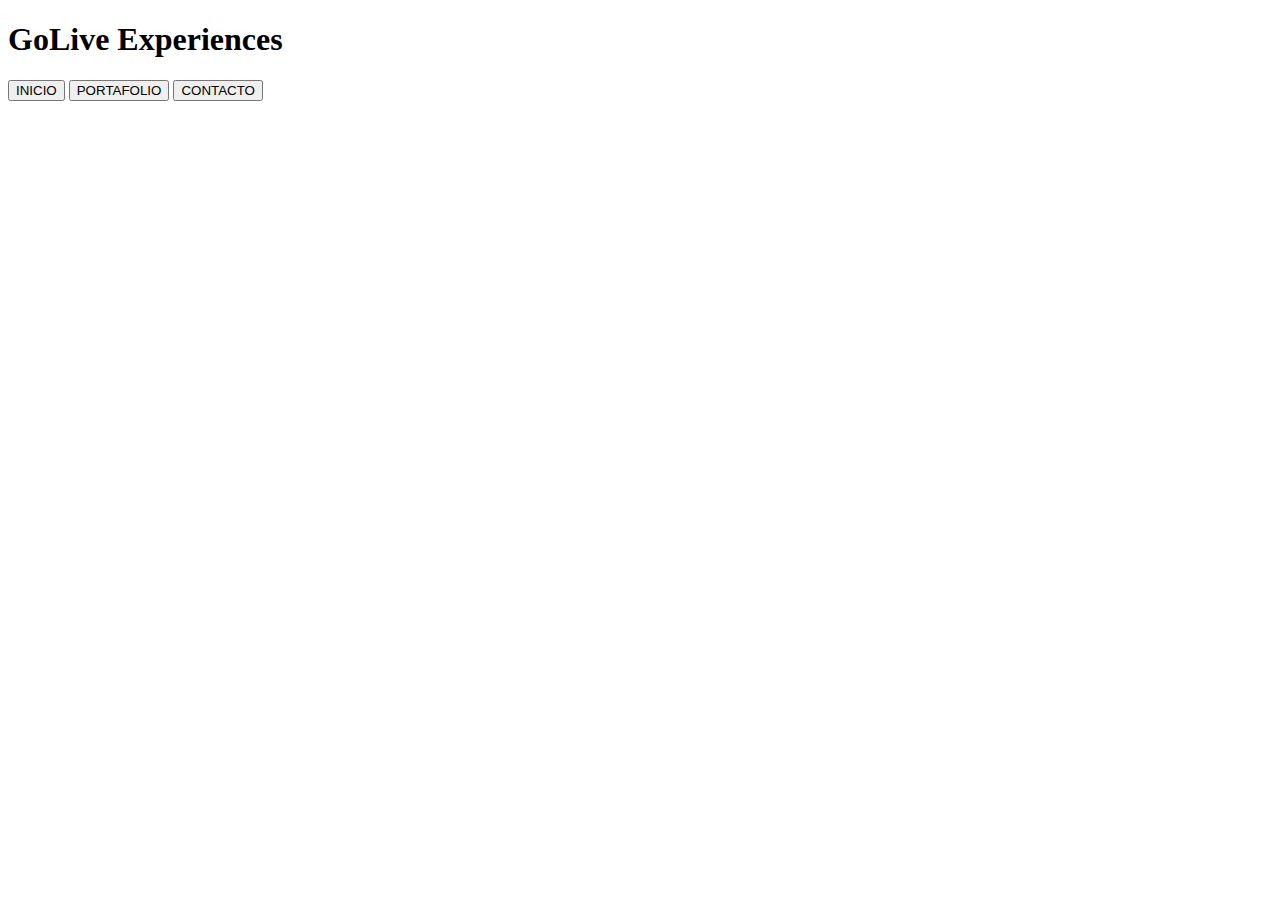
==== biografia.html @ dc5f9053 "Initial commit" ====
<!DOCTYPE html>
<html lang="en">
<head>
	<meta charset="UTF-8">
	<meta name="viewport" content="width=device-width, initial-scale=1.0">
	<title>Document</title>
</head>
<body>
	<h1>GoLive Experiences</h1>

	<button href="/">INICIO</button>
	<button href="portfolio.html">PORTAFOLIO</button>
	<button href="contacto.html">CONTACTO</button>
	
</body>
</html>
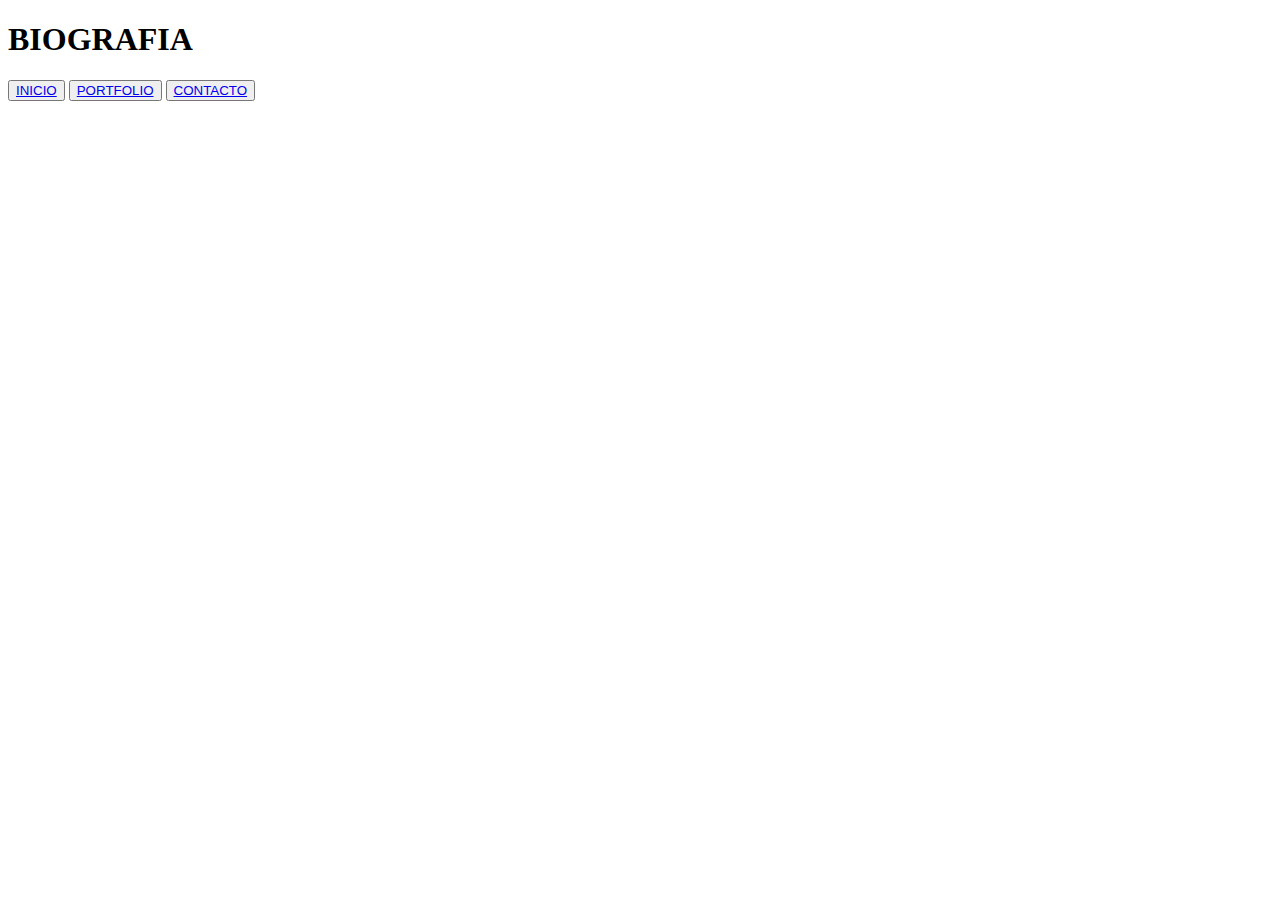
==== commit 9eec0e18: "Index y Css, hay que mejorarlo" ====
--- a/biografia.html
+++ b/biografia.html
@@ -3,14 +3,14 @@
 <head>
 	<meta charset="UTF-8">
 	<meta name="viewport" content="width=device-width, initial-scale=1.0">
-	<title>Document</title>
+	<title>Biografía</title>
 </head>
 <body>
-	<h1>GoLive Experiences</h1>
+	<h1>BIOGRAFIA</h1>
 
-	<button href="/">INICIO</button>
-	<button href="portfolio.html">PORTAFOLIO</button>
-	<button href="contacto.html">CONTACTO</button>
+	<button><a href="/">INICIO</a></button>
+	<button><a href="portfolio.html">PORTFOLIO</a></button>
+	<button><a href="contacto.html">CONTACTO</a></button>
 	
 </body>
 </html>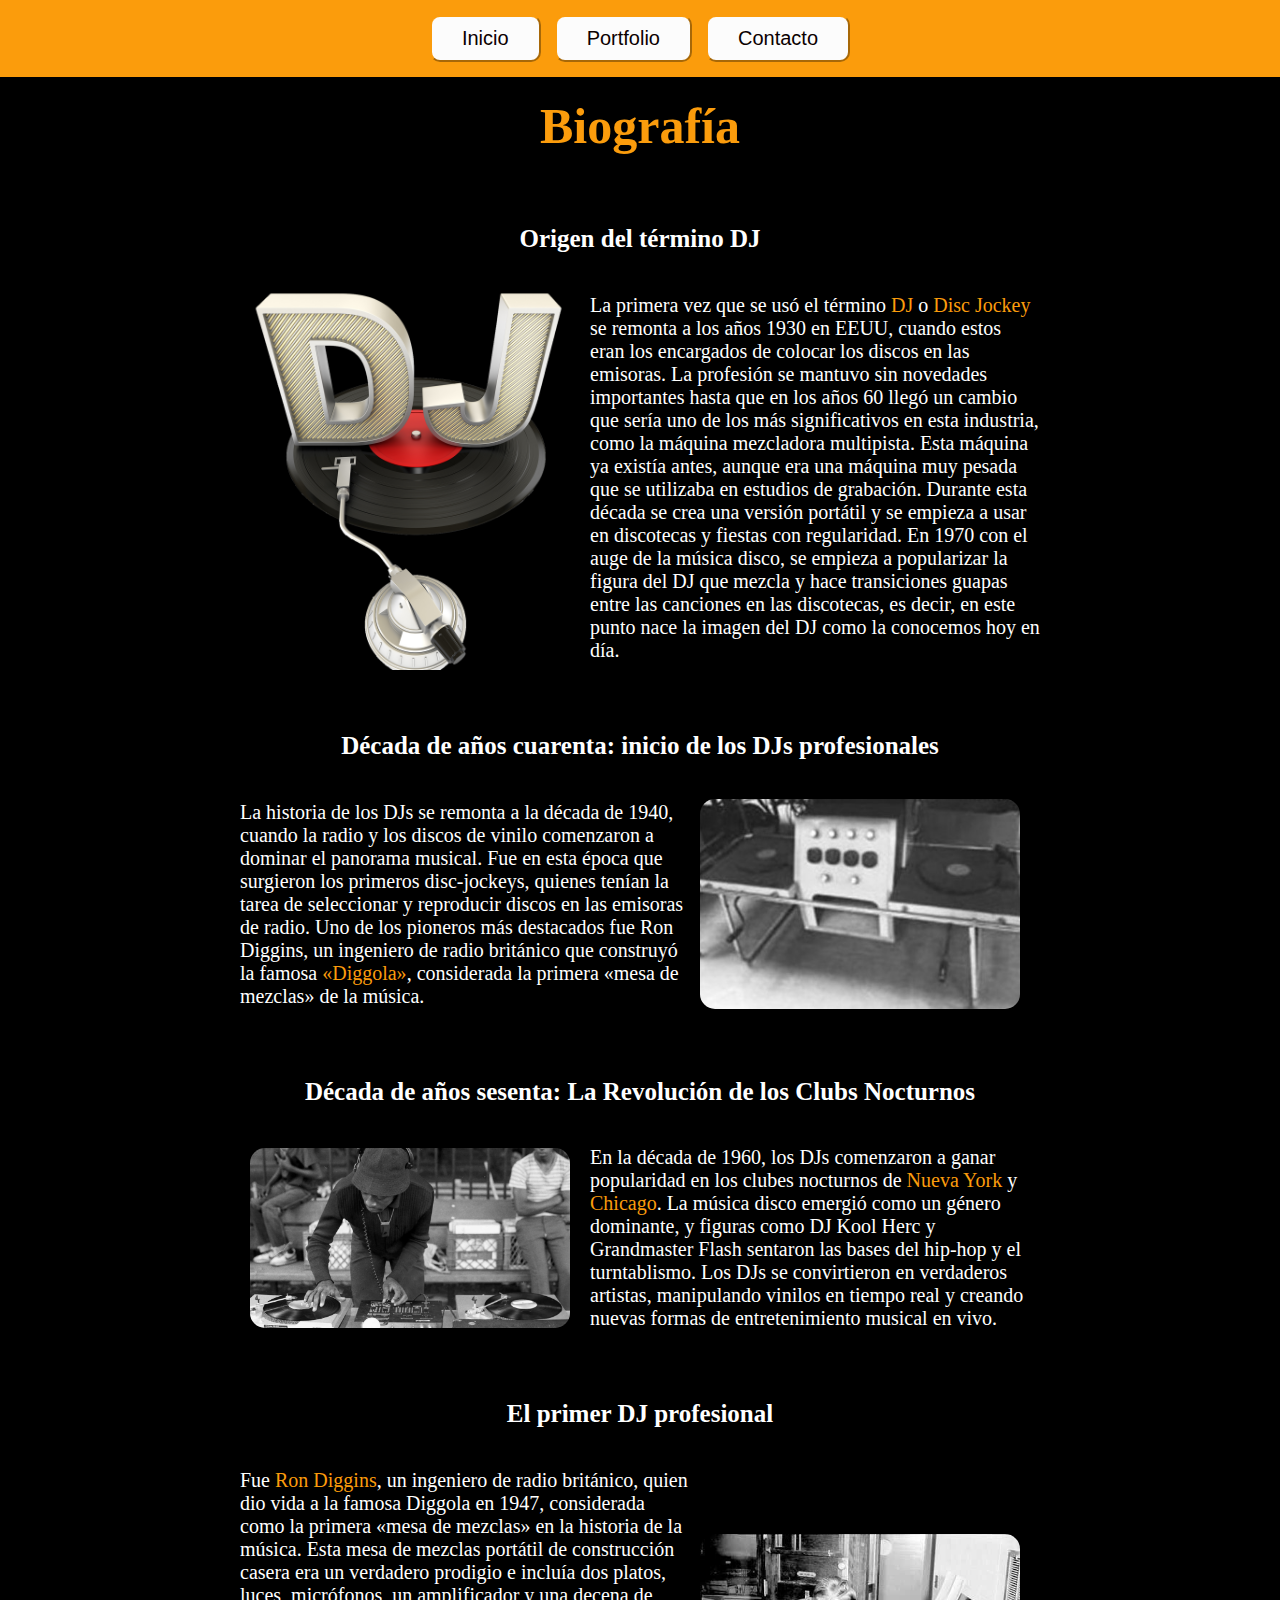
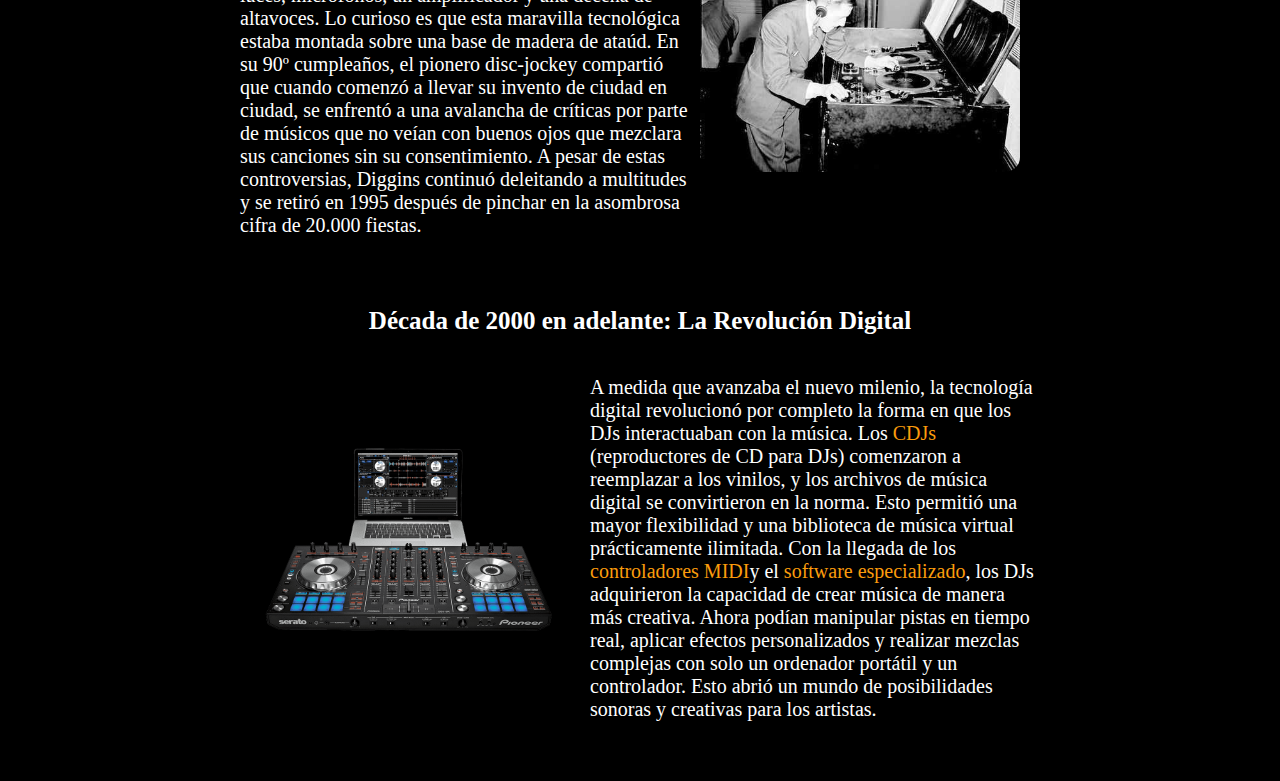
==== commit 12cc04ca: "Biografía terminada - REVISIÓN" ====
--- a/biografia.html
+++ b/biografia.html
@@ -1,16 +1,111 @@
 <!DOCTYPE html>
 <html lang="en">
+
 <head>
 	<meta charset="UTF-8">
 	<meta name="viewport" content="width=device-width, initial-scale=1.0">
 	<title>Biografía</title>
+	<link rel="stylesheet" href="web.css">
 </head>
-<body>
-	<h1>BIOGRAFIA</h1>
 
-	<button><a href="/">INICIO</a></button>
-	<button><a href="portfolio.html">PORTFOLIO</a></button>
-	<button><a href="contacto.html">CONTACTO</a></button>
-	
+<body class="b1">
+
+	<nav class="navbar">
+		<button><a href="/">Inicio</a></button>
+		<button><a href="portfolio.html">Portfolio</a></button>
+		<button><a href="contacto.html">Contacto</a></button>
+	</nav>
+
+	<h1 class="Title_1">Biografía</h1>
+
+	<div class="content">
+		<div class="text">
+
+			<h2>Origen del término DJ</h2>
+			<div class="paragraph photo_2">
+				<img src="Dj historia.png" alt="Imagen a la Izquierda" class="img-left">
+				<p>La primera vez que se usó el término <span>DJ</span> o <span>Disc Jockey</span> se remonta a los años 1930 en EEUU, cuando
+					estos eran los encargados de colocar los discos en las emisoras.
+					La profesión se mantuvo sin novedades importantes hasta que en los años 60 llegó un cambio que sería
+					uno de los más significativos en esta industria, como la máquina mezcladora multipista.
+					Esta máquina ya existía antes, aunque era una máquina muy pesada que se utilizaba en estudios de
+					grabación. Durante esta década se crea una versión portátil y se empieza a usar en discotecas y
+					fiestas con regularidad.
+					En 1970 con el auge de la música disco, se empieza a popularizar la figura del DJ que mezcla y hace
+					transiciones guapas entre las canciones en las discotecas, es decir, en este punto nace la imagen
+					del DJ
+					como la conocemos hoy en día.</p>
+			</div>
+
+			<h2>Década de años cuarenta: inicio de los DJs profesionales</h2>
+			<div class="paragraph photo_2">
+				<img src="Diggola.jpg" alt="Imagen a la derecha" class="img-right">
+				<p>La historia de los DJs se remonta a la década de 1940, cuando la radio y los discos de vinilo
+					comenzaron a dominar el panorama musical. Fue en esta época que surgieron los primeros disc-jockeys,
+					quienes tenían la tarea de seleccionar y reproducir discos en las emisoras de radio. Uno de los
+					pioneros más destacados fue Ron Diggins, un ingeniero de radio británico que construyó la famosa
+					<span>«Diggola»</span>, considerada la primera «mesa de mezclas» de la música.</p>
+			</div>
+
+
+			<h2>Década de años sesenta: La Revolución de los Clubs Nocturnos</h2>
+			<div class="paragraph photo_2">
+				<img src="DJ Kool Herc.jpg" alt="Imagen a la Izquierda" class="img-left">
+				<p>En la década de 1960, los DJs comenzaron a ganar popularidad en los clubes nocturnos de <span>Nueva York</span> y <span>Chicago</span>. La música disco emergió como un género dominante, y figuras como DJ Kool Herc y Grandmaster
+					Flash sentaron las bases del hip-hop y el turntablismo. Los DJs se convirtieron en verdaderos
+					artistas,
+					manipulando vinilos en tiempo real y creando nuevas formas de entretenimiento musical en vivo.</p>
+			</div>
+
+			<h2>El primer DJ profesional</h2>
+			<div class="paragraph photo_2">
+				<img src="Ron Diggins.jpg" alt="Imagen a la izquierda" class="img-left">
+				<p>Fue <span>Ron Diggins</span>, un ingeniero de radio británico, quien dio vida a la famosa Diggola en 1947,
+					considerada
+					como la primera «mesa de mezclas» en la historia de la música. Esta mesa de mezclas portátil de
+					construcción casera era un verdadero prodigio e incluía dos platos, luces, micrófonos, un
+					amplificador y
+					una decena de altavoces. Lo curioso es que esta maravilla tecnológica estaba montada sobre una base
+					de
+					madera de ataúd.
+
+					En su 90º cumpleaños, el pionero disc-jockey compartió que cuando comenzó a llevar su invento de
+					ciudad
+					en ciudad, se enfrentó a una avalancha de críticas por parte de músicos que no veían con buenos ojos
+					que
+					mezclara sus canciones sin su consentimiento. A pesar de estas controversias, Diggins continuó
+					deleitando a multitudes y se retiró en 1995 después de pinchar en la asombrosa cifra de 20.000
+					fiestas.
+				</p>
+			</div>
+
+			<h2>Década de 2000 en adelante: La Revolución Digital</h2>
+			<div class="paragraph photo_2">
+				<img src="Pionner DJ 2.png" alt="Imagen a la derecha" class="img-right">
+				<p>A medida que avanzaba el nuevo milenio, la tecnología digital revolucionó por completo la forma en
+					que
+					los DJs interactuaban con la música. Los <span>CDJs</span> (reproductores de CD para DJs) comenzaron a reemplazar a
+					los vinilos, y los archivos de música digital se convirtieron en la norma. Esto permitió una mayor
+					flexibilidad y una biblioteca de música virtual prácticamente ilimitada.
+
+					Con la llegada de los <span>controladores MIDI</span>y el <span>software especializado</span>, los DJs adquirieron la
+					capacidad
+					de crear música de manera más creativa. Ahora podían manipular pistas en tiempo real, aplicar
+					efectos
+					personalizados y realizar mezclas complejas con solo un ordenador portátil y un controlador. Esto
+					abrió
+					un mundo de posibilidades sonoras y creativas para los artistas.</p>
+			</div>
+
+
+			
+
+
+		</div>
+
+
+	</div>
+
 </body>
+
 </html>--- a/web.css
+++ b/web.css
@@ -0,0 +1,181 @@
+body {
+	background-color: black;
+	margin: 0;
+	/* Elimina el margen por defecto */
+}
+
+body.b1 {
+	background-color: black;
+	margin: 0;
+	/* Elimina el margen por defecto */
+}
+
+/* *** Estilo de la navbar *** */
+.navbar {
+	text-align: center;
+	padding: 10px 0;
+	/* Espaciado vertical */
+	background-color: #fb9c0c;
+	/* Color de fondo de la navbar */
+	margin-bottom: 20px;
+	/* Separación del contenido principal */
+}
+
+.navbar button {
+	padding: 10px 30px;
+	margin: 5px;
+	font-size: 20px;
+	background-color: rgb(252, 252, 252);
+	color: white;
+	/* border: none; */
+	border-color: #fb9c0c;
+	border-radius: 10px;
+	cursor: pointer;
+	transition: background-color 0.3s;
+}
+
+.navbar button a {
+	text-decoration: none;
+	color: rgb(11, 0, 0);
+}
+
+.navbar button:hover {
+	background-color: #fb9c0c;
+}
+
+/* *** Estilo Título *** */
+.Title {
+	color: aqua;
+	font-size: 100px;
+	text-align: center;
+	margin: 20px 0;
+	/* Espacio arriba y abajo del título */
+}
+
+.Title_1 {
+	color: #fb9c0c;
+	font-size: 50px;
+	text-align: center;
+	margin: 20px 0;
+	/* Espacio arriba y abajo del título */
+}
+
+.menu {
+	text-align: center;
+	/* Centra los botones */
+	margin: 10px 0;
+	/* Espacio arriba y abajo del menú */
+}
+
+.photo {
+	text-align: center;
+	/* Centra los botones */
+	margin: 10px 0;
+	/* Espacio arriba y abajo del menú */
+	
+
+}
+
+.photo img {
+	width: 100%;
+	/* Ajusta el ancho de la imagen al contenedor */
+	max-width: 700px;
+	/* Tamaño máximo de la imagen */
+	height: auto;
+	/* Mantiene la relación de aspecto */
+	border-radius: 15px;
+}
+.photo_2 img {
+	width: 40%;
+	/* Ajusta el ancho de la imagen al contenedor */
+	max-width: 700px;
+	/* Tamaño máximo de la imagen */
+	height: auto;
+	/* Mantiene la relación de aspecto */
+	border-radius: 15px;
+	margin-right: 20px;
+}
+
+.menu button {
+	padding: 5px 30px;
+	/* Tamaño de los botones */
+	margin: 5px;
+	/* Espacio entre los botones */
+	font-size: 20px;
+	/* Tamaño de la fuente */
+	background-color: aqua;
+	/* Color de fondo */
+	color: white;
+	/* Color del texto */
+	/*border:none;  Sin borde */
+	border-color: #fb9c0c;
+	border-radius: 20px;
+	/* Bordes redondeados */
+	cursor: pointer;
+	/* Cambia el cursor al pasar el mouse */
+	transition: background-color 0.3s;
+	/* Transición suave para el cambio de color */
+}
+
+.menu button a {
+	text-decoration: none;
+	/* Sin subrayado en el texto del enlace */
+	color: rgb(11, 0, 0);
+	/* Color del texto en el enlace */
+}
+
+.menu button:hover {
+	background-color: #fb9c0c;
+	/* Color de fondo al pasar el mouse */
+}
+
+h2 {
+	color: white;
+	font-size: 25px;
+	text-align: center;
+	margin-block-start: 50px;
+	
+}
+
+p {
+	color: white;
+	font-size: 20px;
+	max-width: 600px;
+}
+p span {
+	color: #fb9c0c;
+}
+
+.paragraph {
+	display: flex;
+	align-items: center;
+	margin: 20px 0;
+}
+
+.paragraph:nth-of-type(odd) {
+	flex-direction: row;
+}
+.paragraph:nth-of-type(even) {
+	flex-direction: row-reverse;
+}
+
+.img-left, .img-right {
+	width: 250px;
+	height: auto;
+	margin: 0 10px;
+}
+
+/* Estilos para centrar la imagen y el texto */
+.content {
+	display: flex;
+	align-items: center;
+	justify-content: center;
+	gap: 20px;
+	/* Espacio entre la imagen y el texto */
+	margin: 20px;
+}
+
+.text {
+	max-width: 800px;
+	/* Limitar el ancho del texto */
+}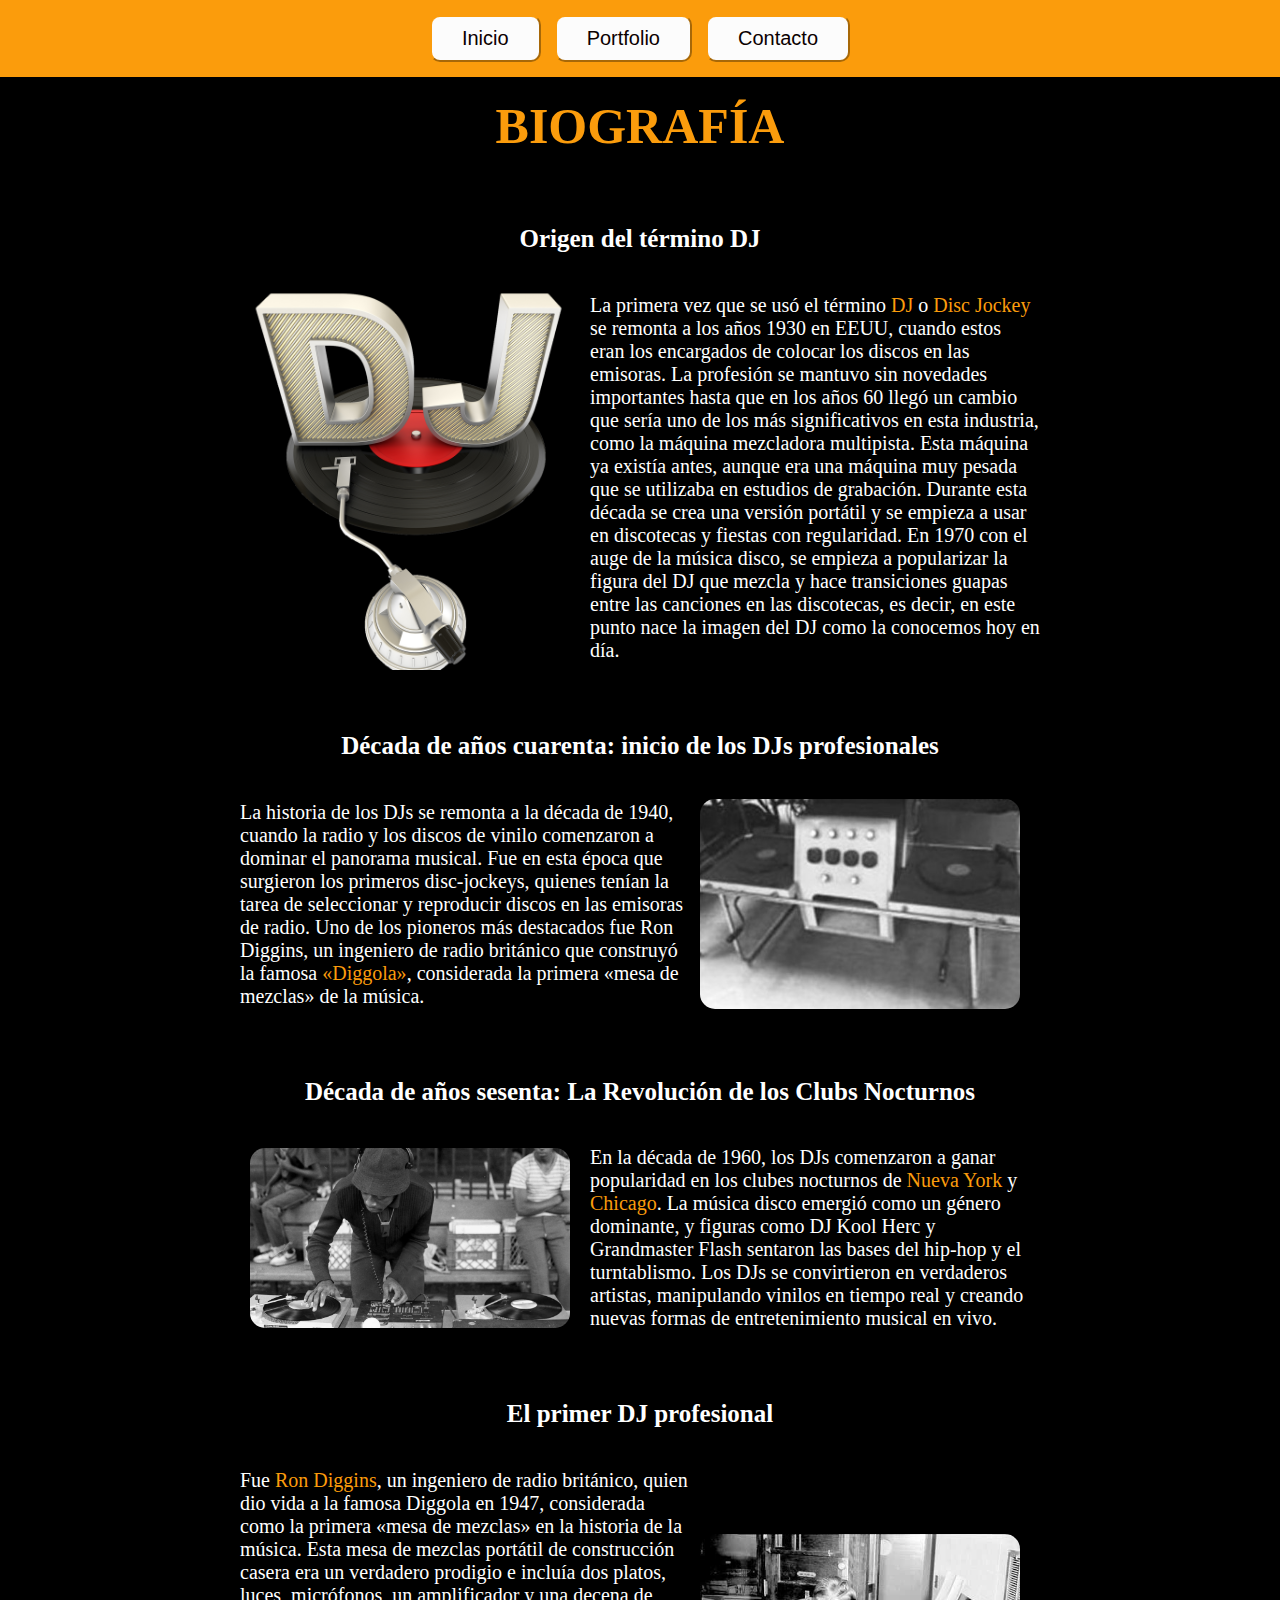
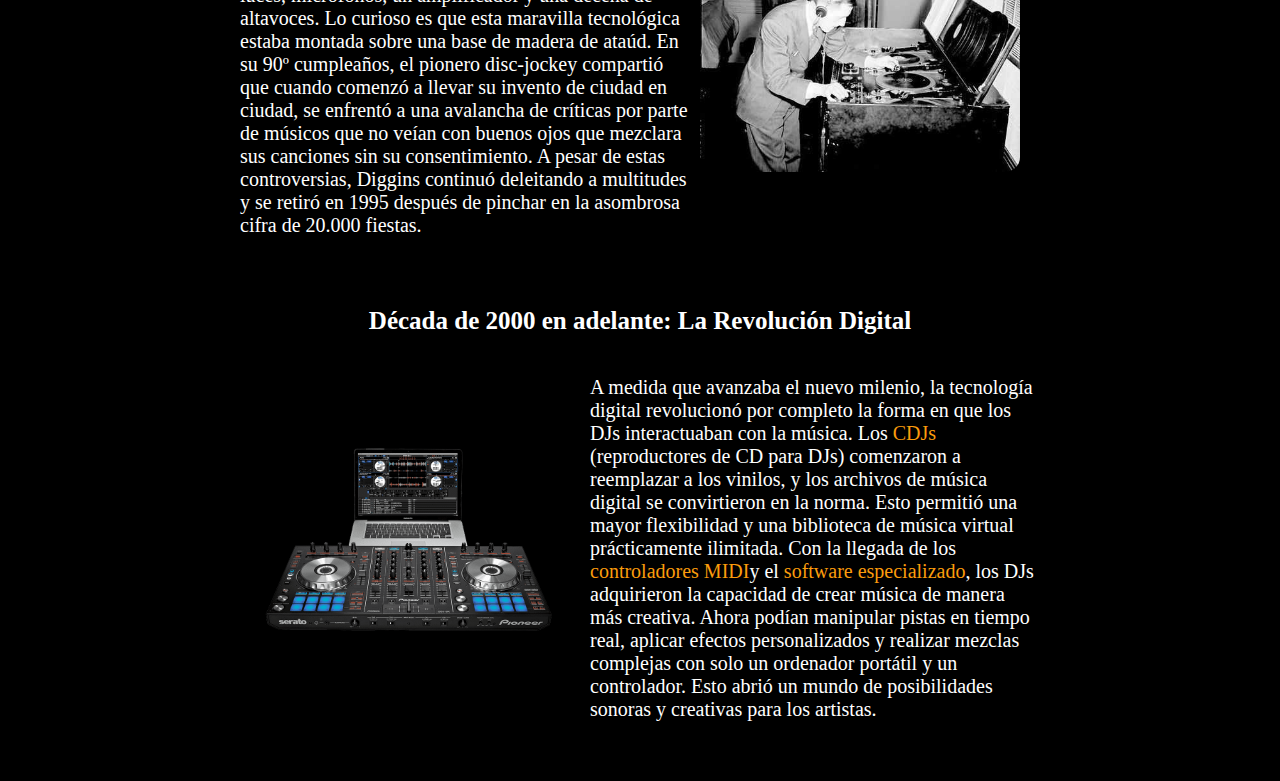
==== commit fd0f7ab7: "Portfolio - seguir y terminarlo" ====
--- a/biografia.html
+++ b/biografia.html
@@ -16,7 +16,7 @@
 		<button><a href="contacto.html">Contacto</a></button>
 	</nav>
 
-	<h1 class="Title_1">Biografía</h1>
+	<h1 class="Title_1">BIOGRAFÍA</h1>
 
 	<div class="content">
 		<div class="text">
@@ -24,7 +24,8 @@
 			<h2>Origen del término DJ</h2>
 			<div class="paragraph photo_2">
 				<img src="Dj historia.png" alt="Imagen a la Izquierda" class="img-left">
-				<p>La primera vez que se usó el término <span>DJ</span> o <span>Disc Jockey</span> se remonta a los años 1930 en EEUU, cuando
+				<p>La primera vez que se usó el término <span>DJ</span> o <span>Disc Jockey</span> se remonta a los años
+					1930 en EEUU, cuando
 					estos eran los encargados de colocar los discos en las emisoras.
 					La profesión se mantuvo sin novedades importantes hasta que en los años 60 llegó un cambio que sería
 					uno de los más significativos en esta industria, como la máquina mezcladora multipista.
@@ -44,14 +45,17 @@
 					comenzaron a dominar el panorama musical. Fue en esta época que surgieron los primeros disc-jockeys,
 					quienes tenían la tarea de seleccionar y reproducir discos en las emisoras de radio. Uno de los
 					pioneros más destacados fue Ron Diggins, un ingeniero de radio británico que construyó la famosa
-					<span>«Diggola»</span>, considerada la primera «mesa de mezclas» de la música.</p>
+					<span>«Diggola»</span>, considerada la primera «mesa de mezclas» de la música.
+				</p>
 			</div>
 
 
 			<h2>Década de años sesenta: La Revolución de los Clubs Nocturnos</h2>
 			<div class="paragraph photo_2">
 				<img src="DJ Kool Herc.jpg" alt="Imagen a la Izquierda" class="img-left">
-				<p>En la década de 1960, los DJs comenzaron a ganar popularidad en los clubes nocturnos de <span>Nueva York</span> y <span>Chicago</span>. La música disco emergió como un género dominante, y figuras como DJ Kool Herc y Grandmaster
+				<p>En la década de 1960, los DJs comenzaron a ganar popularidad en los clubes nocturnos de <span>Nueva
+						York</span> y <span>Chicago</span>. La música disco emergió como un género dominante, y figuras
+					como DJ Kool Herc y Grandmaster
 					Flash sentaron las bases del hip-hop y el turntablismo. Los DJs se convirtieron en verdaderos
 					artistas,
 					manipulando vinilos en tiempo real y creando nuevas formas de entretenimiento musical en vivo.</p>
@@ -60,7 +64,8 @@
 			<h2>El primer DJ profesional</h2>
 			<div class="paragraph photo_2">
 				<img src="Ron Diggins.jpg" alt="Imagen a la izquierda" class="img-left">
-				<p>Fue <span>Ron Diggins</span>, un ingeniero de radio británico, quien dio vida a la famosa Diggola en 1947,
+				<p>Fue <span>Ron Diggins</span>, un ingeniero de radio británico, quien dio vida a la famosa Diggola en
+					1947,
 					considerada
 					como la primera «mesa de mezclas» en la historia de la música. Esta mesa de mezclas portátil de
 					construcción casera era un verdadero prodigio e incluía dos platos, luces, micrófonos, un
@@ -84,11 +89,13 @@
 				<img src="Pionner DJ 2.png" alt="Imagen a la derecha" class="img-right">
 				<p>A medida que avanzaba el nuevo milenio, la tecnología digital revolucionó por completo la forma en
 					que
-					los DJs interactuaban con la música. Los <span>CDJs</span> (reproductores de CD para DJs) comenzaron a reemplazar a
+					los DJs interactuaban con la música. Los <span>CDJs</span> (reproductores de CD para DJs) comenzaron
+					a reemplazar a
 					los vinilos, y los archivos de música digital se convirtieron en la norma. Esto permitió una mayor
 					flexibilidad y una biblioteca de música virtual prácticamente ilimitada.
 
-					Con la llegada de los <span>controladores MIDI</span>y el <span>software especializado</span>, los DJs adquirieron la
+					Con la llegada de los <span>controladores MIDI</span>y el <span>software especializado</span>, los
+					DJs adquirieron la
 					capacidad
 					de crear música de manera más creativa. Ahora podían manipular pistas en tiempo real, aplicar
 					efectos
@@ -98,7 +105,7 @@
 			</div>
 
 
-			
+
 
 
 		</div>
--- a/web.css
+++ b/web.css
@@ -177,5 +177,67 @@
 
 .text {
 	max-width: 800px;
+	flex: 1;
 	/* Limitar el ancho del texto */
+}
+.video-grid {
+	display: grid;
+	grid-template-columns: repeat(2, 1fr);
+	gap: 20px; /* Espacio entre los videos */
+}
+
+.video-item {
+	text-align: center; /* Centrar texto debajo del video */
+	flex-direction: column; /* Alinea los elementos en columna */
+	text-align: center; /* Centrar el texto */
+	min-height: 300px; /* Establecer una altura mínima para igualar los elementos */
+	border-radius: 15px; /* Bordes redondeados */
+	padding: 10px; /* Espaciado interno */
+	background-color: rgba(255, 255, 255, 0.1); /* Fondo ligeramente transparente */
+}
+
+.video-item img {
+	width: 100%; /* Asegurarse de que la imagen se ajuste al ancho */
+	height: auto; /* Mantener la relación de aspecto */
+	border-radius: 15px; /* Bordes redondeados */
+}
+
+.video-item p {
+	color: white; /* Color del texto */
+	font-size: 16px; /* Tamaño de fuente más pequeño para mejor lectura */
+	flex-grow: 1; /* Permitir que el párrafo crezca */
+	margin-top: 10px; /* Espacio entre la imagen y el texto */
+}
+
+video {
+	width: 100%; /* Para que se ajusten al tamaño de la columna */
+	height: auto;
+	border-radius: 15px; /* Bordes redondeados */
+}
+
+/* ***Portafolio*** */
+.portfolio {
+	width: 40%;
+	height: auto;
+	max-width: 700px;
+	margin: 20px 0;
+	border-radius: 15px;
+	
+}
+.portfolio_2 {
+	width: 60%;
+	height: auto;
+	max-width: 700px;
+	margin: 20px 0;
+	border-radius: 15px;
+	
+}
+
+.portfolio_3 {
+	width: 100%;
+	height: auto;
+	max-width: 700px;
+	margin: 20px 0;
+	border-radius: 15px;
+	
 }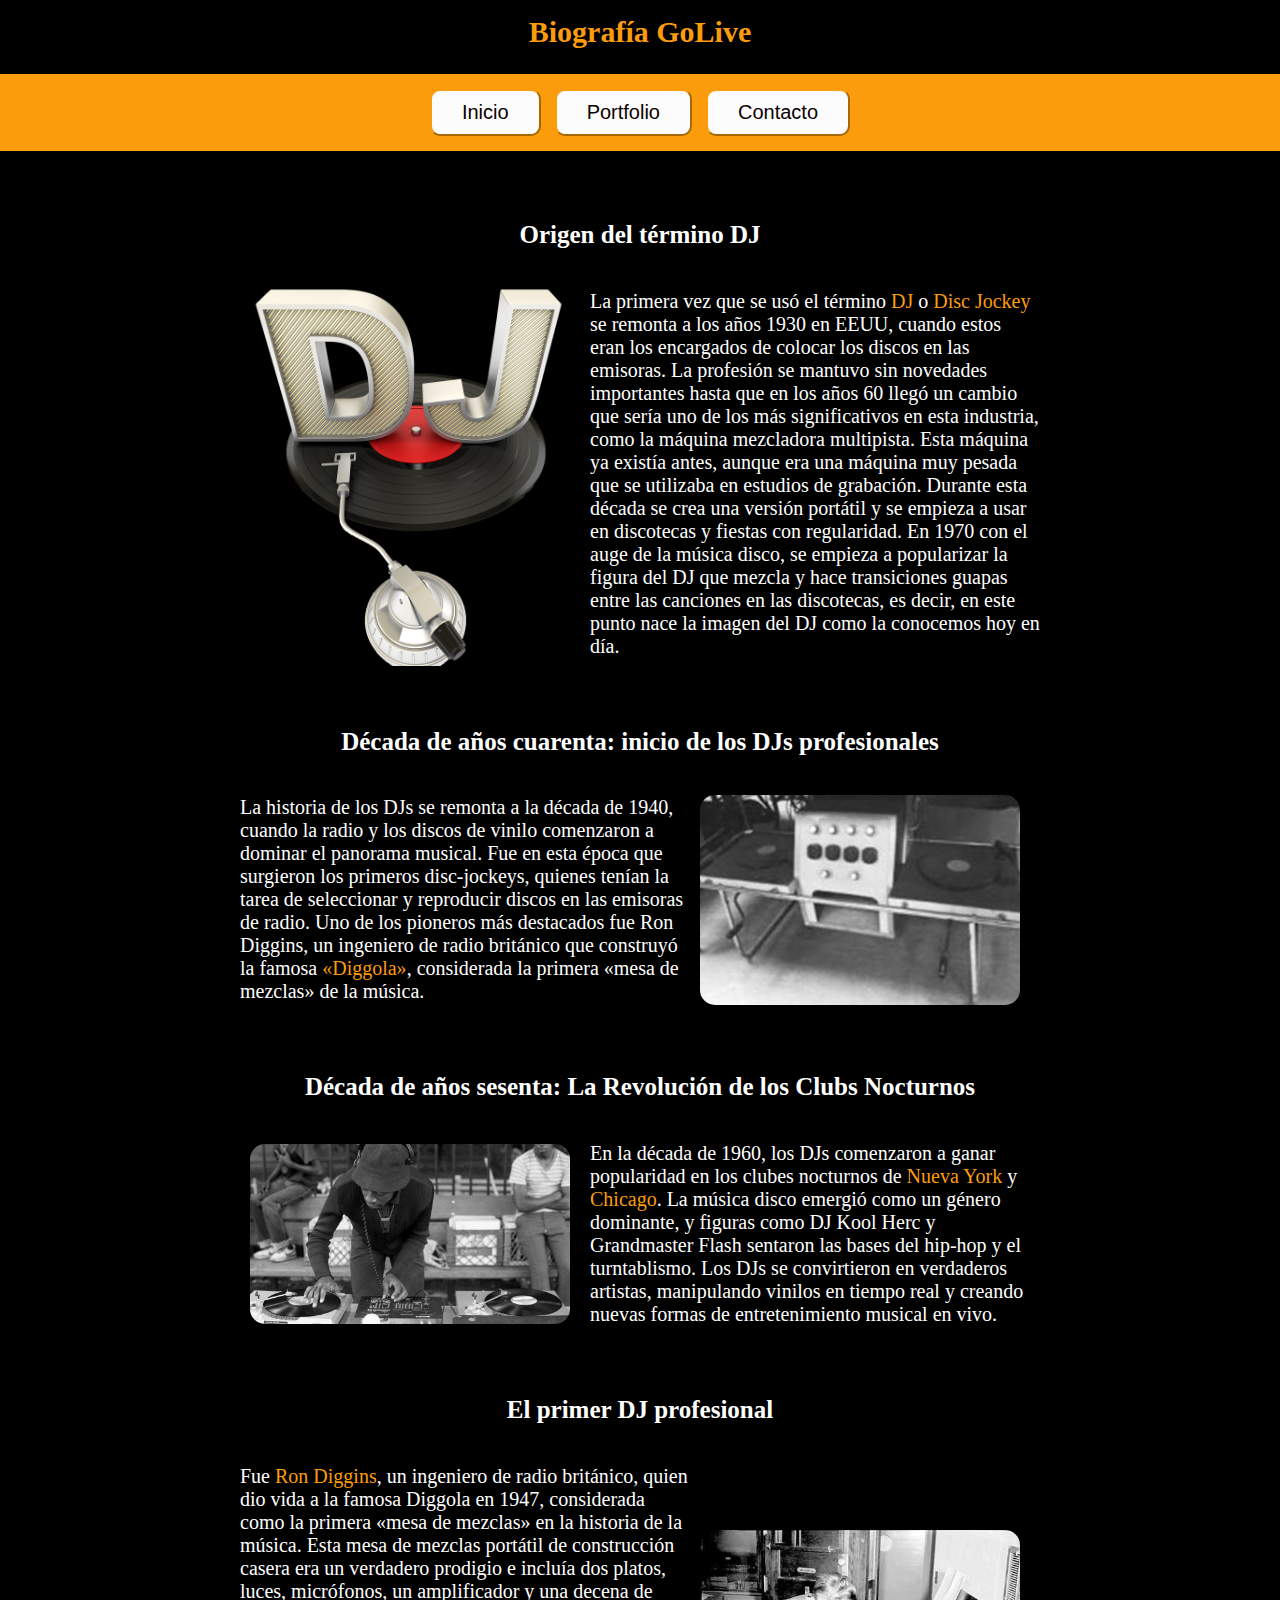
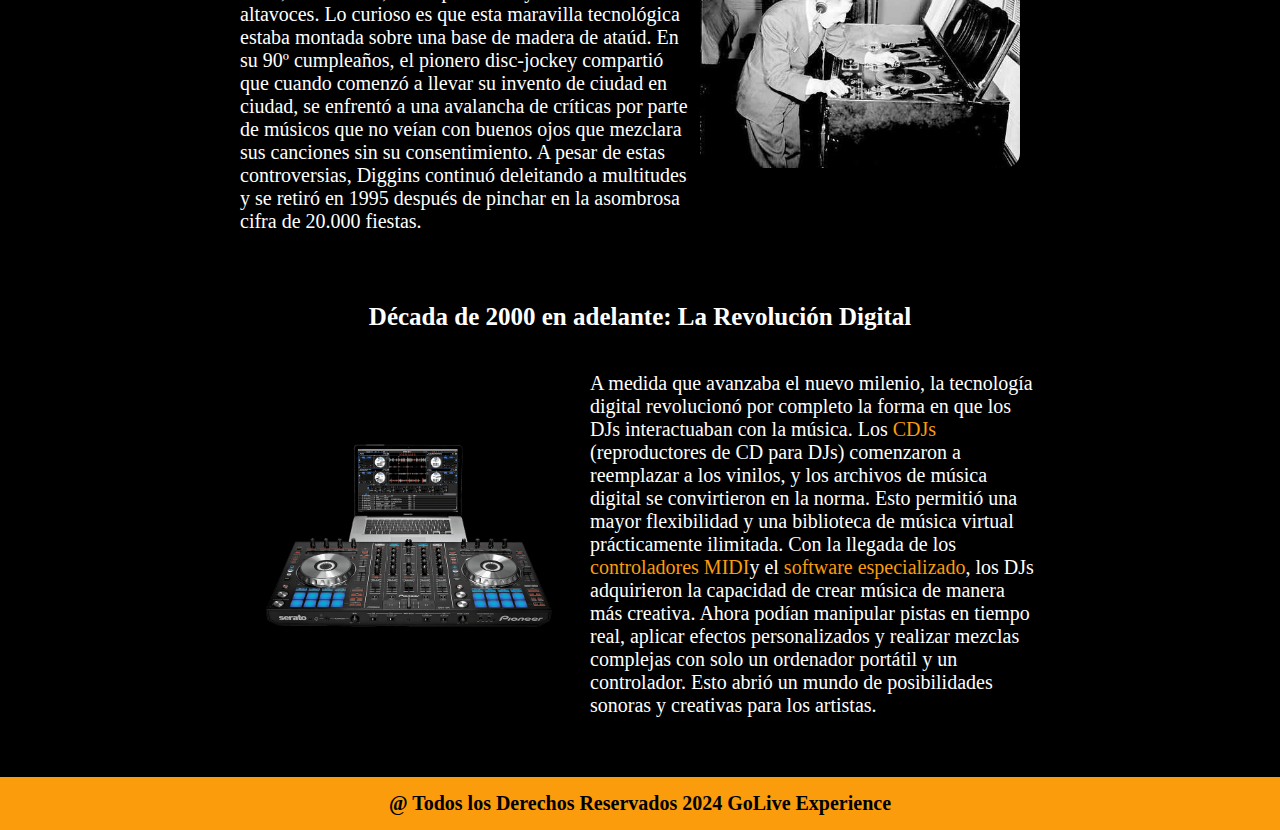
==== commit ac57c819: "Footer terminado - REVISIÓN" ====
--- a/biografia.html
+++ b/biografia.html
@@ -8,111 +8,129 @@
 	<link rel="stylesheet" href="web.css">
 </head>
 
-<body class="b1">
+<body>
+
+	<header>
+		<h2>Biografía GoLive</h2>
+	</header>
 
 	<nav class="navbar">
-		<button><a href="/">Inicio</a></button>
-		<button><a href="portfolio.html">Portfolio</a></button>
-		<button><a href="contacto.html">Contacto</a></button>
+		<button><a href="/" target="_blank">Inicio</a></button>
+		<button><a href="portfolio.html" target="_blank">Portfolio</a></button>
+		<button><a href="contacto.html" target="_blank">Contacto</a></button>
 	</nav>
 
-	<h1 class="Title_1">BIOGRAFÍA</h1>
+	<section>
+		<div class="content">
+			<div class="text">
 
-	<div class="content">
-		<div class="text">
+				<h2>Origen del término DJ</h2>
+				<div class="paragraph photo_2">
+					<img src="Dj historia.png" alt="Imagen a la Izquierda" class="img-left">
+					<p>La primera vez que se usó el término <span>DJ</span> o <span>Disc Jockey</span> se remonta a los
+						años
+						1930 en EEUU, cuando
+						estos eran los encargados de colocar los discos en las emisoras.
+						La profesión se mantuvo sin novedades importantes hasta que en los años 60 llegó un cambio que
+						sería
+						uno de los más significativos en esta industria, como la máquina mezcladora multipista.
+						Esta máquina ya existía antes, aunque era una máquina muy pesada que se utilizaba en estudios de
+						grabación. Durante esta década se crea una versión portátil y se empieza a usar en discotecas y
+						fiestas con regularidad.
+						En 1970 con el auge de la música disco, se empieza a popularizar la figura del DJ que mezcla y
+						hace
+						transiciones guapas entre las canciones en las discotecas, es decir, en este punto nace la
+						imagen
+						del DJ
+						como la conocemos hoy en día.</p>
+				</div>
 
-			<h2>Origen del término DJ</h2>
-			<div class="paragraph photo_2">
-				<img src="Dj historia.png" alt="Imagen a la Izquierda" class="img-left">
-				<p>La primera vez que se usó el término <span>DJ</span> o <span>Disc Jockey</span> se remonta a los años
-					1930 en EEUU, cuando
-					estos eran los encargados de colocar los discos en las emisoras.
-					La profesión se mantuvo sin novedades importantes hasta que en los años 60 llegó un cambio que sería
-					uno de los más significativos en esta industria, como la máquina mezcladora multipista.
-					Esta máquina ya existía antes, aunque era una máquina muy pesada que se utilizaba en estudios de
-					grabación. Durante esta década se crea una versión portátil y se empieza a usar en discotecas y
-					fiestas con regularidad.
-					En 1970 con el auge de la música disco, se empieza a popularizar la figura del DJ que mezcla y hace
-					transiciones guapas entre las canciones en las discotecas, es decir, en este punto nace la imagen
-					del DJ
-					como la conocemos hoy en día.</p>
-			</div>
-
-			<h2>Década de años cuarenta: inicio de los DJs profesionales</h2>
-			<div class="paragraph photo_2">
-				<img src="Diggola.jpg" alt="Imagen a la derecha" class="img-right">
-				<p>La historia de los DJs se remonta a la década de 1940, cuando la radio y los discos de vinilo
-					comenzaron a dominar el panorama musical. Fue en esta época que surgieron los primeros disc-jockeys,
-					quienes tenían la tarea de seleccionar y reproducir discos en las emisoras de radio. Uno de los
-					pioneros más destacados fue Ron Diggins, un ingeniero de radio británico que construyó la famosa
-					<span>«Diggola»</span>, considerada la primera «mesa de mezclas» de la música.
-				</p>
-			</div>
+				<h2>Década de años cuarenta: inicio de los DJs profesionales</h2>
+				<div class="paragraph photo_2">
+					<img src="Diggola.jpg" alt="Imagen a la derecha" class="img-right">
+					<p>La historia de los DJs se remonta a la década de 1940, cuando la radio y los discos de vinilo
+						comenzaron a dominar el panorama musical. Fue en esta época que surgieron los primeros
+						disc-jockeys,
+						quienes tenían la tarea de seleccionar y reproducir discos en las emisoras de radio. Uno de los
+						pioneros más destacados fue Ron Diggins, un ingeniero de radio británico que construyó la famosa
+						<span>«Diggola»</span>, considerada la primera «mesa de mezclas» de la música.
+					</p>
+				</div>
 
 
-			<h2>Década de años sesenta: La Revolución de los Clubs Nocturnos</h2>
-			<div class="paragraph photo_2">
-				<img src="DJ Kool Herc.jpg" alt="Imagen a la Izquierda" class="img-left">
-				<p>En la década de 1960, los DJs comenzaron a ganar popularidad en los clubes nocturnos de <span>Nueva
-						York</span> y <span>Chicago</span>. La música disco emergió como un género dominante, y figuras
-					como DJ Kool Herc y Grandmaster
-					Flash sentaron las bases del hip-hop y el turntablismo. Los DJs se convirtieron en verdaderos
-					artistas,
-					manipulando vinilos en tiempo real y creando nuevas formas de entretenimiento musical en vivo.</p>
+				<h2>Década de años sesenta: La Revolución de los Clubs Nocturnos</h2>
+				<div class="paragraph photo_2">
+					<img src="DJ Kool Herc.jpg" alt="Imagen a la Izquierda" class="img-left">
+					<p>En la década de 1960, los DJs comenzaron a ganar popularidad en los clubes nocturnos de
+						<span>Nueva
+							York</span> y <span>Chicago</span>. La música disco emergió como un género dominante, y
+						figuras
+						como DJ Kool Herc y Grandmaster
+						Flash sentaron las bases del hip-hop y el turntablismo. Los DJs se convirtieron en verdaderos
+						artistas,
+						manipulando vinilos en tiempo real y creando nuevas formas de entretenimiento musical en vivo.
+					</p>
+				</div>
+
+				<h2>El primer DJ profesional</h2>
+				<div class="paragraph photo_2">
+					<img src="Ron Diggins.jpg" alt="Imagen a la izquierda" class="img-left">
+					<p>Fue <span>Ron Diggins</span>, un ingeniero de radio británico, quien dio vida a la famosa Diggola
+						en
+						1947,
+						considerada
+						como la primera «mesa de mezclas» en la historia de la música. Esta mesa de mezclas portátil de
+						construcción casera era un verdadero prodigio e incluía dos platos, luces, micrófonos, un
+						amplificador y
+						una decena de altavoces. Lo curioso es que esta maravilla tecnológica estaba montada sobre una
+						base
+						de
+						madera de ataúd.
+
+						En su 90º cumpleaños, el pionero disc-jockey compartió que cuando comenzó a llevar su invento de
+						ciudad
+						en ciudad, se enfrentó a una avalancha de críticas por parte de músicos que no veían con buenos
+						ojos
+						que
+						mezclara sus canciones sin su consentimiento. A pesar de estas controversias, Diggins continuó
+						deleitando a multitudes y se retiró en 1995 después de pinchar en la asombrosa cifra de 20.000
+						fiestas.
+					</p>
+				</div>
+
+				<h2>Década de 2000 en adelante: La Revolución Digital</h2>
+				<div class="paragraph photo_2">
+					<img src="Pionner DJ 2.png" alt="Imagen a la derecha" class="img-right">
+					<p>A medida que avanzaba el nuevo milenio, la tecnología digital revolucionó por completo la forma
+						en
+						que
+						los DJs interactuaban con la música. Los <span>CDJs</span> (reproductores de CD para DJs)
+						comenzaron
+						a reemplazar a
+						los vinilos, y los archivos de música digital se convirtieron en la norma. Esto permitió una
+						mayor
+						flexibilidad y una biblioteca de música virtual prácticamente ilimitada.
+
+						Con la llegada de los <span>controladores MIDI</span>y el <span>software especializado</span>,
+						los
+						DJs adquirieron la
+						capacidad
+						de crear música de manera más creativa. Ahora podían manipular pistas en tiempo real, aplicar
+						efectos
+						personalizados y realizar mezclas complejas con solo un ordenador portátil y un controlador.
+						Esto
+						abrió
+						un mundo de posibilidades sonoras y creativas para los artistas.</p>
+				</div>
+
 			</div>
-
-			<h2>El primer DJ profesional</h2>
-			<div class="paragraph photo_2">
-				<img src="Ron Diggins.jpg" alt="Imagen a la izquierda" class="img-left">
-				<p>Fue <span>Ron Diggins</span>, un ingeniero de radio británico, quien dio vida a la famosa Diggola en
-					1947,
-					considerada
-					como la primera «mesa de mezclas» en la historia de la música. Esta mesa de mezclas portátil de
-					construcción casera era un verdadero prodigio e incluía dos platos, luces, micrófonos, un
-					amplificador y
-					una decena de altavoces. Lo curioso es que esta maravilla tecnológica estaba montada sobre una base
-					de
-					madera de ataúd.
-
-					En su 90º cumpleaños, el pionero disc-jockey compartió que cuando comenzó a llevar su invento de
-					ciudad
-					en ciudad, se enfrentó a una avalancha de críticas por parte de músicos que no veían con buenos ojos
-					que
-					mezclara sus canciones sin su consentimiento. A pesar de estas controversias, Diggins continuó
-					deleitando a multitudes y se retiró en 1995 después de pinchar en la asombrosa cifra de 20.000
-					fiestas.
-				</p>
-			</div>
-
-			<h2>Década de 2000 en adelante: La Revolución Digital</h2>
-			<div class="paragraph photo_2">
-				<img src="Pionner DJ 2.png" alt="Imagen a la derecha" class="img-right">
-				<p>A medida que avanzaba el nuevo milenio, la tecnología digital revolucionó por completo la forma en
-					que
-					los DJs interactuaban con la música. Los <span>CDJs</span> (reproductores de CD para DJs) comenzaron
-					a reemplazar a
-					los vinilos, y los archivos de música digital se convirtieron en la norma. Esto permitió una mayor
-					flexibilidad y una biblioteca de música virtual prácticamente ilimitada.
-
-					Con la llegada de los <span>controladores MIDI</span>y el <span>software especializado</span>, los
-					DJs adquirieron la
-					capacidad
-					de crear música de manera más creativa. Ahora podían manipular pistas en tiempo real, aplicar
-					efectos
-					personalizados y realizar mezclas complejas con solo un ordenador portátil y un controlador. Esto
-					abrió
-					un mundo de posibilidades sonoras y creativas para los artistas.</p>
-			</div>
+		</div>
+	</section>
 
 
-
-
-
-		</div>
-
-
-	</div>
-
+	<footer>
+		<p>@ Todos los Derechos Reservados 2024 GoLive Experience</p>
+	</footer>
 </body>
 
 </html>--- a/web.css
+++ b/web.css
@@ -4,10 +4,11 @@
 	/* Elimina el margen por defecto */
 }
 
-body.b1 {
-	background-color: black;
-	margin: 0;
-	/* Elimina el margen por defecto */
+header h2 {
+	color: #fb9c0c;
+	font-size: 30px;
+	text-align: center;
+	margin-block-start: 15px;
 }
 
 /* *** Estilo de la navbar *** */
@@ -72,7 +73,7 @@
 	/* Centra los botones */
 	margin: 10px 0;
 	/* Espacio arriba y abajo del menú */
-	
+
 
 }
 
@@ -85,6 +86,7 @@
 	/* Mantiene la relación de aspecto */
 	border-radius: 15px;
 }
+
 .photo_2 img {
 	width: 40%;
 	/* Ajusta el ancho de la imagen al contenedor */
@@ -134,7 +136,13 @@
 	font-size: 25px;
 	text-align: center;
 	margin-block-start: 50px;
-	
+}
+
+h2.title_portfolio {
+	color: black;
+	font-size: 25px;
+	text-align: center;
+	margin-block-start: 10px;
 }
 
 p {
@@ -142,10 +150,15 @@
 	font-size: 20px;
 	max-width: 600px;
 }
+
 p span {
 	color: #fb9c0c;
 }
 
+p.p_portfolio span {
+	color: white;
+}
+
 .paragraph {
 	display: flex;
 	align-items: center;
@@ -155,11 +168,13 @@
 .paragraph:nth-of-type(odd) {
 	flex-direction: row;
 }
+
 .paragraph:nth-of-type(even) {
 	flex-direction: row-reverse;
 }
 
-.img-left, .img-right {
+.img-left,
+.img-right {
 	width: 250px;
 	height: auto;
 	margin: 0 10px;
@@ -180,39 +195,64 @@
 	flex: 1;
 	/* Limitar el ancho del texto */
 }
+
 .video-grid {
 	display: grid;
 	grid-template-columns: repeat(2, 1fr);
-	gap: 20px; /* Espacio entre los videos */
+	gap: 30px;
+	/* Espacio entre los videos */
 }
 
 .video-item {
-	text-align: center; /* Centrar texto debajo del video */
-	flex-direction: column; /* Alinea los elementos en columna */
-	text-align: center; /* Centrar el texto */
-	min-height: 300px; /* Establecer una altura mínima para igualar los elementos */
-	border-radius: 15px; /* Bordes redondeados */
-	padding: 10px; /* Espaciado interno */
-	background-color: rgba(255, 255, 255, 0.1); /* Fondo ligeramente transparente */
+	display: flex;
+	flex-direction: column;
+	/* Alinea los elementos en columna */
+	align-items: center;
+	text-align: center;
+	/* Centrar el texto */
+	min-height: 300px;
+	/* Establecer una altura mínima para igualar los elementos */
+	max-width: 500px;
+	/* Ajusta este valor según el ancho deseado */
+	border-radius: 10px;
+	/* Bordes redondeados */
+	padding: 15px;
+	/* Espaciado interno */
+	background-color: #e18d10;
+	/* Fondo ligeramente transparente */
+	margin: 0 auto;
+	/* Centra el contenedor si queda espacio */
 }
 
 .video-item img {
-	width: 100%; /* Asegurarse de que la imagen se ajuste al ancho */
-	height: auto; /* Mantener la relación de aspecto */
-	border-radius: 15px; /* Bordes redondeados */
+	width: 40%;
+	/* Asegurarse de que la imagen se ajuste al ancho */
+	max-width: 700px;
+	height: auto;
+	/* Mantener la relación de aspecto */
+	border-radius: 15px;
+	/* Bordes redondeados */
 }
 
 .video-item p {
-	color: white; /* Color del texto */
-	font-size: 16px; /* Tamaño de fuente más pequeño para mejor lectura */
-	flex-grow: 1; /* Permitir que el párrafo crezca */
-	margin-top: 10px; /* Espacio entre la imagen y el texto */
+	color: black;
+	/* Color del texto */
+	font-size: 20px;
+	/* Tamaño de fuente más pequeño para mejor lectura */
+	flex-grow: 1;
+	/* Permitir que el párrafo crezca */
+	margin-top: 10px;
+	/* Espacio entre la imagen y el texto */
 }
 
 video {
-	width: 100%; /* Para que se ajusten al tamaño de la columna */
-	height: auto;
-	border-radius: 15px; /* Bordes redondeados */
+	width: 90%;
+	/* Para que se ajusten al tamaño de la columna */
+	height: auto;
+	border-radius: 15px;
+	/* Bordes redondeados */
+	margin: 15px;
+
 }
 
 /* ***Portafolio*** */
@@ -222,22 +262,23 @@
 	max-width: 700px;
 	margin: 20px 0;
 	border-radius: 15px;
-	
-}
-.portfolio_2 {
-	width: 60%;
-	height: auto;
-	max-width: 700px;
-	margin: 20px 0;
-	border-radius: 15px;
-	
-}
-
-.portfolio_3 {
+
+}
+
+footer {
+	background-color: #fb9c0c;
+	padding: 15px 0;
+	display: flex;
+	justify-content: center;
+	align-items: center;
 	width: 100%;
-	height: auto;
-	max-width: 700px;
-	margin: 20px 0;
-	border-radius: 15px;
-	
+	color: white;
+	font-size: 16px;
+}
+
+footer p {
+	margin: 0;
+	text-align: center;
+	font-weight: bold;
+	color: black;
 }